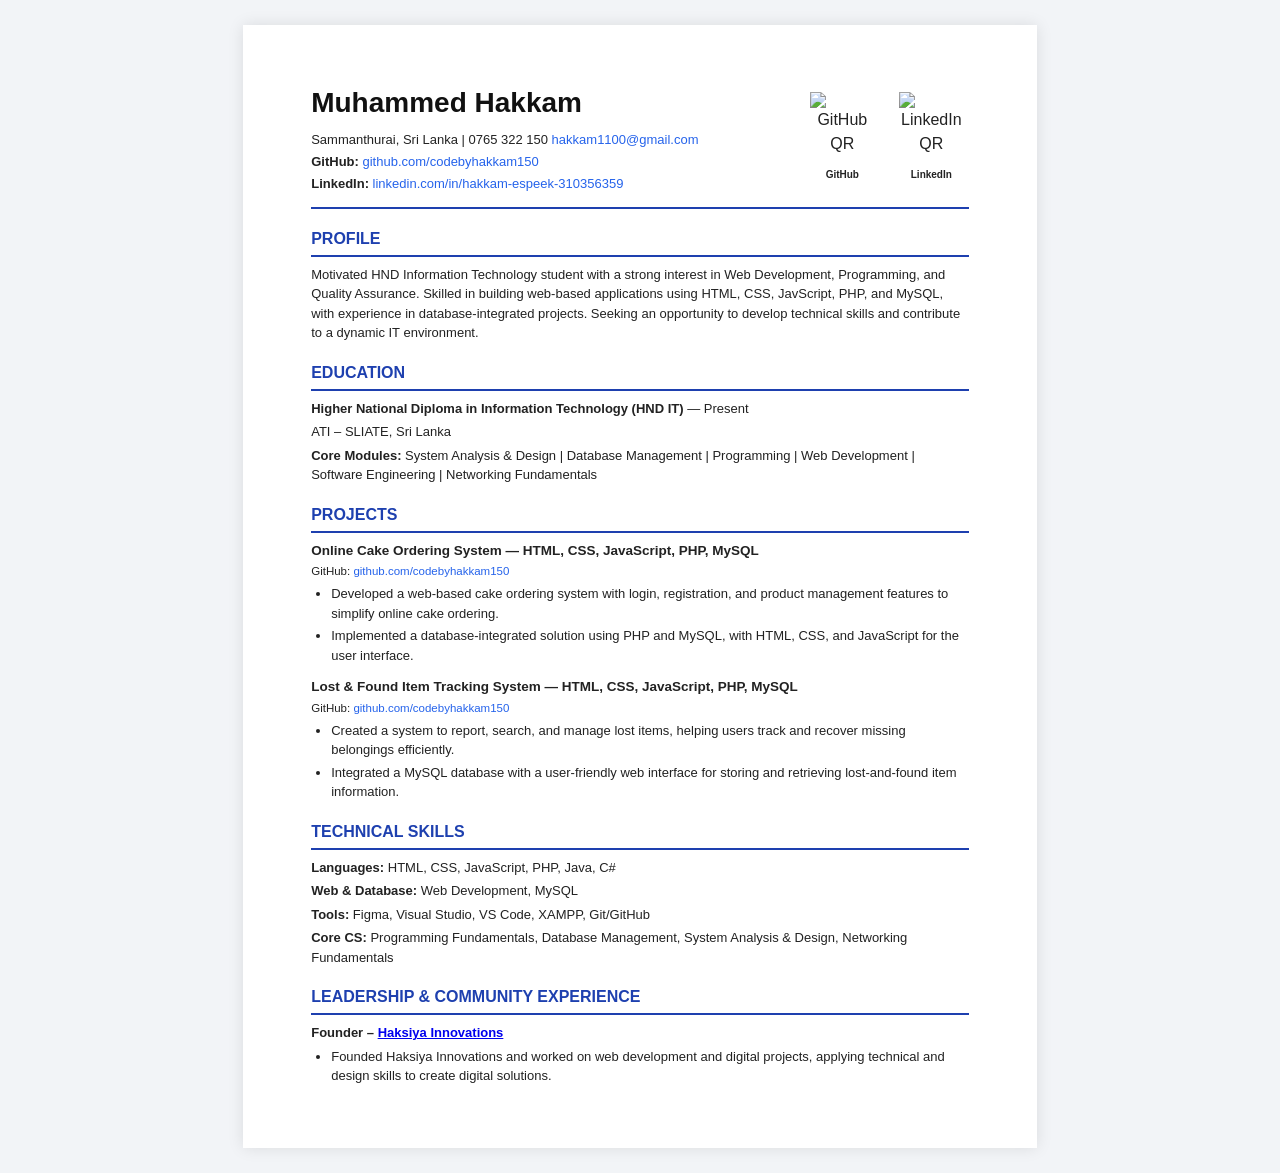
==== CV.html @ a6c80af5 "all changes" ====
<!DOCTYPE html>
<html lang="en">
<head>
<meta charset="UTF-8">
<meta name="viewport" content="width=device-width, initial-scale=1.0">

<title>Muhammed Hakkam - CV</title>

<style>

* {
    box-sizing: border-box;
    margin: 0;
    padding: 0;
}

body {
    font-family: Arial, Helvetica, sans-serif;
    background: #f2f4f7;
    color: #222;
    line-height: 1.5;
}

.cv {
    width: 210mm;
    min-height: 297mm;
    margin: 25px auto;
    background: white;
    padding: 15mm 18mm;
    box-shadow: 0 0 15px rgba(0,0,0,0.10);
}

/* ================= HEADER ================= */

.header {
    display: flex;
    justify-content: space-between;
    align-items: center;
    border-bottom: 2px solid #1e40af;
    padding-bottom: 12px;
}

.header-left {
    flex: 1;
}

.header-left h1 {
    font-size: 28px;
    margin-bottom: 5px;
    color: #111;
}

.contact {
    font-size: 13px;
    line-height: 1.7;
}

.contact a {
    color: #2563eb;
    text-decoration: none;
}

.contact a:hover {
    text-decoration: underline;
}

/* ================= QR CODES ================= */

.qr-section {
    display: flex;
    gap: 14px;
    align-items: center;
    justify-content: center;
    margin-left: 20px;
}

.qr-box {
    width: 75px;
    text-align: center;
}

.qr-box img {
    width: 65px;
    height: 65px;
    display: block;
    margin: 0 auto 4px;
}

.qr-box span {
    font-size: 10px;
    font-weight: bold;
    color: #222;
}

/* ================= SECTIONS ================= */

.section {
    margin-top: 18px;
}

.section h2 {
    font-size: 16px;
    color: #1e40af;
    border-bottom: 2px solid #1e40af;
    padding-bottom: 4px;
    margin-bottom: 8px;
}

/* ================= TEXT ================= */

p {
    font-size: 13px;
    margin-bottom: 4px;
}

ul {
    margin-left: 20px;
    margin-top: 4px;
}

li {
    font-size: 13px;
    margin-bottom: 3px;
}

/* ================= PROJECTS ================= */

.project {
    margin-bottom: 12px;
}

.project-title {
    font-weight: bold;
    font-size: 13.5px;
}

.github {
    font-size: 11.5px;
    margin: 2px 0 4px;
}

.github a {
    color: #2563eb;
    text-decoration: none;
}

/* ================= PRINT ================= */

@media print {

    @page {
        size: A4;
        margin: 0;
    }

    body {
        background: white;
    }

    .cv {
        width: 210mm;
        min-height: 297mm;
        margin: 0;
        padding: 15mm 18mm;
        box-shadow: none;
    }

}

/* ================= MOBILE ================= */

@media (max-width: 700px) {

    .cv {
        width: 100%;
        min-height: auto;
        margin: 0;
        padding: 25px;
    }

    .header {
        align-items: flex-start;
        gap: 8px;
    }

    .header-left {
        flex: 1;
        min-width: 0;
        text-align: left;
    }

    .header-left h1 {
        font-size: 17px;
    }

    .contact {
        font-size: 11px;
        overflow-wrap: anywhere;
    }

    .qr-section {
        flex-shrink: 0;
        gap: 4px;
        margin-left: 0;
    }

    .qr-box {
        width: 54px;
    }

    .qr-box img {
        width: 50px;
        height: 50px;
    }

    .qr-box span {
        font-size: 9px;
    }

}

</style>
</head>

<body>

<div class="cv">

    <!-- ================= HEADER ================= -->

    <div class="header">

        <div class="header-left">

            <h1>Muhammed Hakkam</h1>

            <div class="contact">

                Sammanthurai, Sri Lanka |
                0765 322 150 
                <a href="mailto:hakkam1100@gmail.com">hakkam1100@gmail.com</a>

                <br>

                <strong>GitHub:</strong>
                <a href="https://github.com/codebyhakkam150"
                   target="_blank">
                    github.com/codebyhakkam150
                </a>

                
                <br>

                <strong>LinkedIn:</strong>
                <a href="https://www.linkedin.com/in/hakkam-espeek-310356359/"
                   target="_blank">
                    linkedin.com/in/hakkam-espeek-310356359
                </a>

            </div>

        </div>


        <!-- QR CODES -->

        <div class="qr-section">

            <!-- GitHub QR -->

            <div class="qr-box">

                <img
                    src="https://api.qrserver.com/v1/create-qr-code/?size=150x150&data=https://github.com/codebyhakkam150"
                    alt="GitHub QR Code">

                <span>GitHub</span>

            </div>


            <!-- LinkedIn QR -->

            <div class="qr-box">

                <img
                    src="https://api.qrserver.com/v1/create-qr-code/?size=150x150&data=https://www.linkedin.com/in/hakkam-espeek-310356359/"
                    alt="LinkedIn QR Code">

                <span>LinkedIn</span>

            </div>

        </div>

    </div>


    <!-- ================= PROFILE ================= -->

    <div class="section">

        <h2>PROFILE</h2>

           <p class="profile-text">
               Motivated HND Information Technology student with a strong interest in Web Development, Programming, and Quality Assurance. Skilled in building web-based applications using HTML, CSS, JavScript, PHP, and MySQL, with experience in database-integrated projects. Seeking an opportunity to develop technical skills and contribute to a dynamic IT environment.
           </p>



    <!-- ================= EDUCATION ================= -->

    <div class="section">

        <h2>EDUCATION</h2>

        <p>
            <strong>
                Higher National Diploma in Information Technology (HND IT)
            </strong>
            — Present
        </p>

        <p>
            ATI – SLIATE, Sri Lanka
        </p>

        <p>
            <strong>Core Modules:</strong>
            System Analysis & Design |
            Database Management |
            Programming |
            Web Development |
            Software Engineering |
            Networking Fundamentals
        </p>

    </div>


    <!-- ================= PROJECTS ================= -->

    <div class="section">

        <h2>PROJECTS</h2>


        <!-- Project 01 -->

        <div class="project">

            <div class="project-title">

                Online Cake Ordering System
                — HTML, CSS, JavaScript, PHP, MySQL

            </div>

            <div class="github">

                GitHub:

                <a href="https://github.com/codebyhakkam150"
                   target="_blank">

                    github.com/codebyhakkam150

                </a>

            </div>

            <ul>

                <li>
                    Developed a web-based cake ordering system with login,
                    registration, and product management features to simplify
                    online cake ordering.
                </li>

                <li>
                    Implemented a database-integrated solution using PHP and
                    MySQL, with HTML, CSS, and JavaScript for the user
                    interface.
                </li>

            </ul>

        </div>


        <!-- Project 02 -->

        <div class="project">

            <div class="project-title">

                Lost & Found Item Tracking System
                — HTML, CSS, JavaScript, PHP, MySQL

            </div>

            <div class="github">

                GitHub:

                <a href="https://github.com/codebyhakkam150"
                   target="_blank">

                    github.com/codebyhakkam150

                </a>

            </div>

            <ul>

                <li>
                    Created a system to report, search, and manage lost items,
                    helping users track and recover missing belongings
                    efficiently.
                </li>

                <li>
                    Integrated a MySQL database with a user-friendly web
                    interface for storing and retrieving lost-and-found item
                    information.
                </li>

            </ul>

        </div>

    </div>


    <!-- ================= TECHNICAL SKILLS ================= -->

    <div class="section">

        <h2>TECHNICAL SKILLS</h2>

        <p>
            <strong>Languages:</strong>
            HTML, CSS, JavaScript, PHP, Java, C#
        </p>

        <p>
            <strong>Web & Database:</strong>
            Web Development, MySQL
        </p>

        <p>
            <strong>Tools:</strong>
            Figma, Visual Studio, VS Code, XAMPP, Git/GitHub
        </p>

        <p>
            <strong>Core CS:</strong>
            Programming Fundamentals, Database Management,
            System Analysis & Design, Networking Fundamentals
        </p>

    </div>


    <!-- ================= EXPERIENCE ================= -->

    <div class="section">

        <h2>LEADERSHIP & COMMUNITY EXPERIENCE</h2>

        <p>
            <strong>Founder – <a href="https://haksiyainnovationsofficial.github.io/" target="_blank" rel="noopener noreferrer">Haksiya Innovations</a></strong>
        </p>

        <ul>

            <li>
                Founded Haksiya Innovations and worked on web development
                and digital projects, applying technical and design skills
                to create digital solutions.
                
            </li>

        </ul>

    </div>

</div>

</body>
</html>
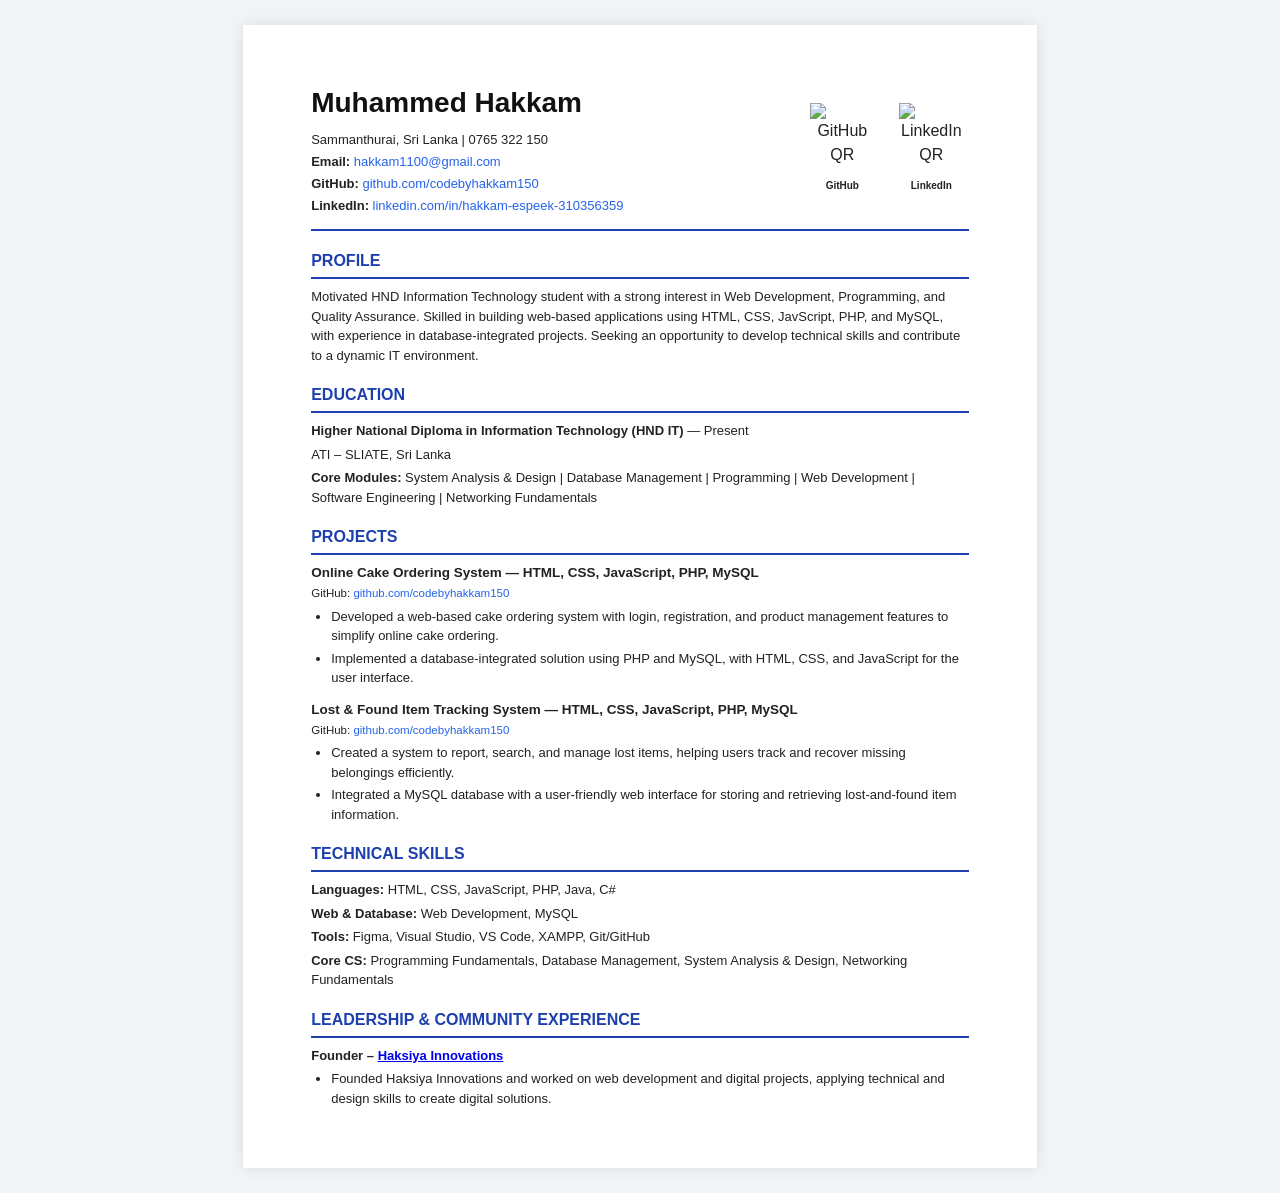
==== commit 30495a99: "add email" ====
--- a/CV.html
+++ b/CV.html
@@ -238,6 +238,8 @@
 
                 Sammanthurai, Sri Lanka |
                 0765 322 150 
+                <BR>
+                <strong>Email:</strong>
                 <a href="mailto:hakkam1100@gmail.com">hakkam1100@gmail.com</a>
 
                 <br>
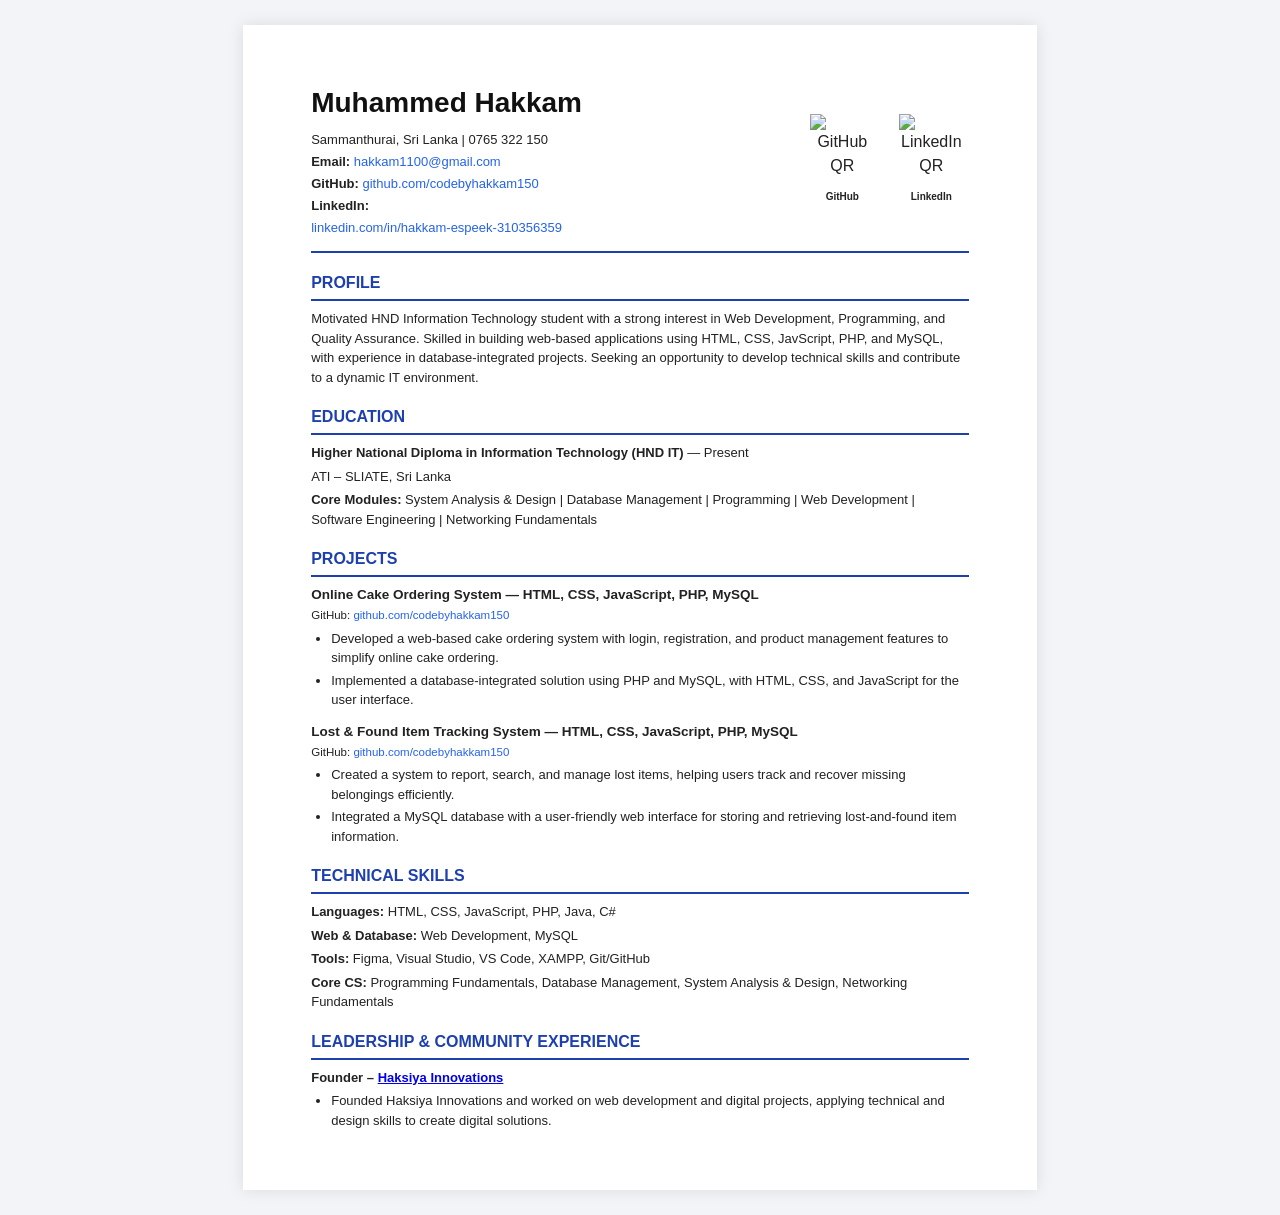
==== commit d844a7b5: "qr align" ====
--- a/CV.html
+++ b/CV.html
@@ -60,6 +60,10 @@
     text-decoration: none;
 }
 
+.linkedin-link {
+    white-space: nowrap;
+}
+
 .contact a:hover {
     text-decoration: underline;
 }
@@ -179,29 +183,36 @@
     }
 
     .header {
-        align-items: flex-start;
+        display: grid;
+        grid-template-columns: 1fr auto;
+        align-items: start;
         gap: 8px;
     }
 
     .header-left {
-        flex: 1;
-        min-width: 0;
+        display: contents;
+    }
+
+    .header-left h1 {
+        grid-column: 1;
+        grid-row: 1;
+        font-size: 17px;
         text-align: left;
     }
 
-    .header-left h1 {
-        font-size: 17px;
-    }
-
     .contact {
+        grid-column: 1 / -1;
+        grid-row: 2;
         font-size: 11px;
         overflow-wrap: anywhere;
     }
 
     .qr-section {
+        grid-column: 2;
+        grid-row: 1;
         flex-shrink: 0;
         gap: 4px;
-        margin-left: 0;
+        margin: 0;
     }
 
     .qr-box {
@@ -254,8 +265,10 @@
                 <br>
 
                 <strong>LinkedIn:</strong>
+                <br>
                 <a href="https://www.linkedin.com/in/hakkam-espeek-310356359/"
-                   target="_blank">
+                   target="_blank"
+                   class="linkedin-link">
                     linkedin.com/in/hakkam-espeek-310356359
                 </a>
 
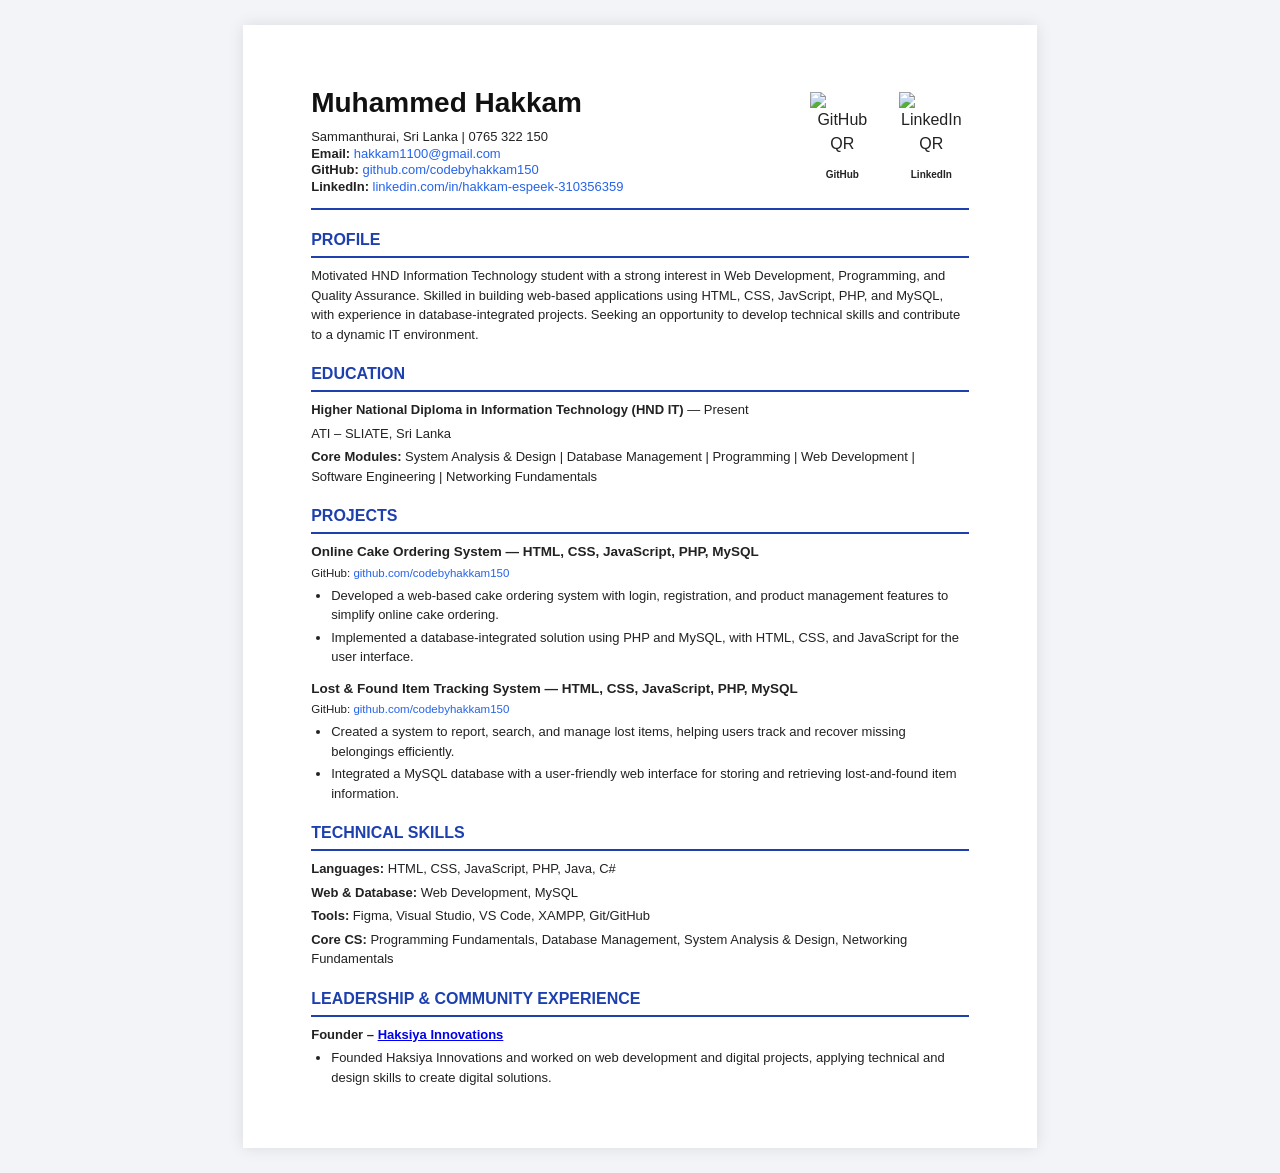
==== commit c5d2221d: "improve the changes" ====
--- a/CV.html
+++ b/CV.html
@@ -52,7 +52,11 @@
 
 .contact {
     font-size: 13px;
-    line-height: 1.7;
+    line-height: 1.3;
+}
+
+.contact-line {
+    display: block;
 }
 
 .contact a {
@@ -179,37 +183,32 @@
         width: 100%;
         min-height: auto;
         margin: 0;
-        padding: 25px;
+        padding: 10px 25px 25px;
     }
 
     .header {
-        display: grid;
-        grid-template-columns: 1fr auto;
+        display: flex;
         align-items: start;
         gap: 8px;
     }
 
     .header-left {
-        display: contents;
+        flex: 1;
+        min-width: 0;
     }
 
     .header-left h1 {
-        grid-column: 1;
-        grid-row: 1;
         font-size: 17px;
+        margin-bottom: 0;
         text-align: left;
     }
 
     .contact {
-        grid-column: 1 / -1;
-        grid-row: 2;
         font-size: 11px;
         overflow-wrap: anywhere;
     }
 
     .qr-section {
-        grid-column: 2;
-        grid-row: 1;
         flex-shrink: 0;
         gap: 4px;
         margin: 0;
@@ -246,32 +245,23 @@
             <h1>Muhammed Hakkam</h1>
 
             <div class="contact">
-
-                Sammanthurai, Sri Lanka |
-                0765 322 150 
-                <BR>
-                <strong>Email:</strong>
-                <a href="mailto:hakkam1100@gmail.com">hakkam1100@gmail.com</a>
-
-                <br>
-
-                <strong>GitHub:</strong>
-                <a href="https://github.com/codebyhakkam150"
-                   target="_blank">
-                    github.com/codebyhakkam150
-                </a>
-
-                
-                <br>
-
-                <strong>LinkedIn:</strong>
-                <br>
-                <a href="https://www.linkedin.com/in/hakkam-espeek-310356359/"
-                   target="_blank"
-                   class="linkedin-link">
-                    linkedin.com/in/hakkam-espeek-310356359
-                </a>
-
+                <div class="contact-line">Sammanthurai, Sri Lanka | 0765 322 150</div>
+                <div class="contact-line">
+                    <strong>Email:</strong>
+                    <a href="mailto:hakkam1100@gmail.com">hakkam1100@gmail.com</a>
+                </div>
+                <div class="contact-line">
+                    <strong>GitHub:</strong>
+                    <a href="https://github.com/codebyhakkam150" target="_blank">
+                        github.com/codebyhakkam150
+                    </a>
+                </div>
+                <div class="contact-line">
+                    <strong>LinkedIn:</strong>
+                    <a href="https://www.linkedin.com/in/hakkam-espeek-310356359/" target="_blank" class="linkedin-link">
+                        linkedin.com/in/hakkam-espeek-310356359
+                    </a>
+                </div>
             </div>
 
         </div>
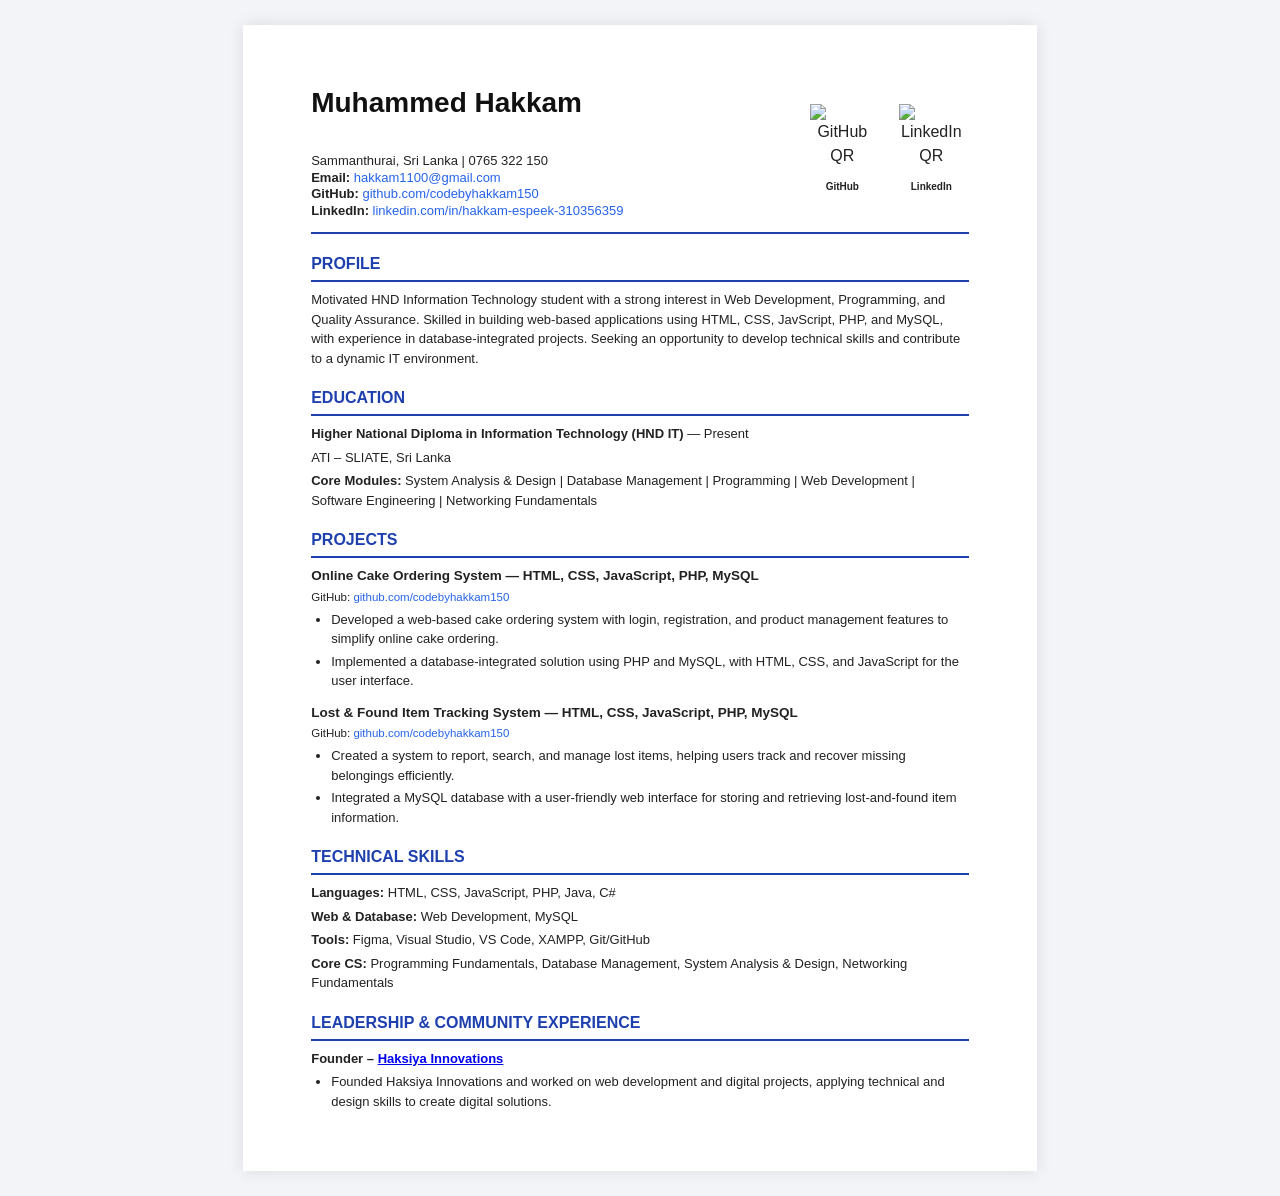
==== commit 7eee0c9c: "add br tag" ====
--- a/CV.html
+++ b/CV.html
@@ -243,7 +243,7 @@
         <div class="header-left">
 
             <h1>Muhammed Hakkam</h1>
-
+            <br>
             <div class="contact">
                 <div class="contact-line">Sammanthurai, Sri Lanka | 0765 322 150</div>
                 <div class="contact-line">
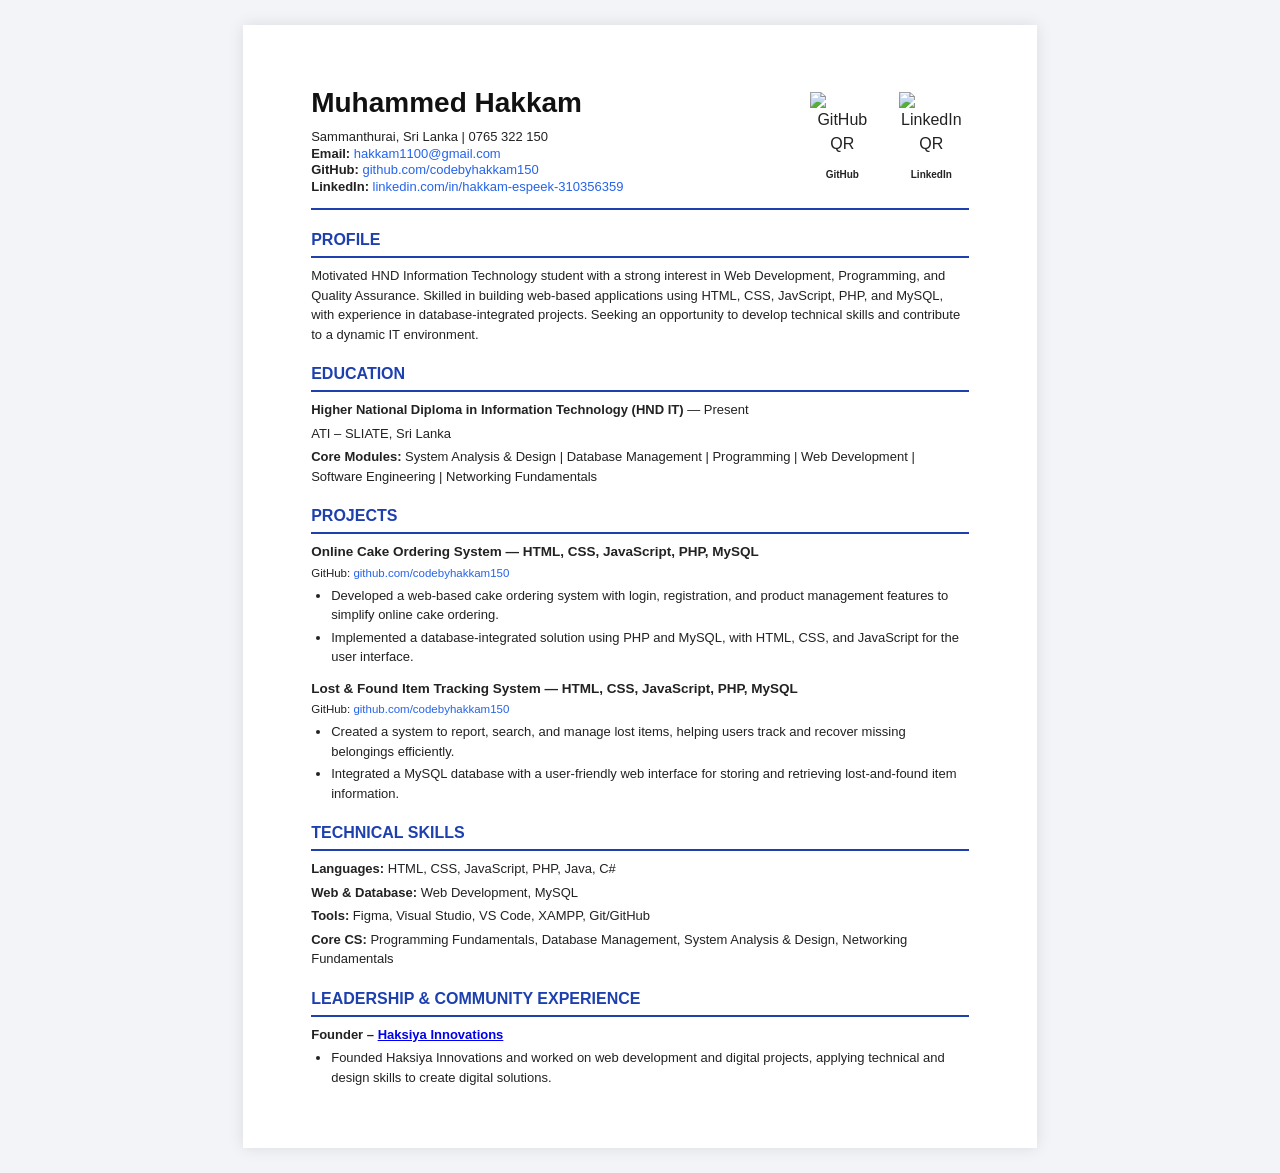
==== commit 1e878a37: "some changes" ====
--- a/CV.html
+++ b/CV.html
@@ -42,6 +42,7 @@
 
 .header-left {
     flex: 1;
+    order: 1;
 }
 
 .header-left h1 {
@@ -80,6 +81,7 @@
     align-items: center;
     justify-content: center;
     margin-left: 20px;
+    order: 2;
 }
 
 .qr-box {
@@ -187,13 +189,10 @@
     }
 
     .header {
-        display: flex;
-        align-items: start;
-        gap: 8px;
+        display: block;
     }
 
     .header-left {
-        flex: 1;
         min-width: 0;
     }
 
@@ -209,9 +208,14 @@
     }
 
     .qr-section {
-        flex-shrink: 0;
+        float: right;
         gap: 4px;
-        margin: 0;
+        margin: 0 0 0 8px;
+    }
+
+    .linkedin-line {
+        white-space: nowrap;
+        font-size: 10px;
     }
 
     .qr-box {
@@ -239,11 +243,40 @@
     <!-- ================= HEADER ================= -->
 
     <div class="header">
+        <!-- QR CODES -->
+
+        <div class="qr-section">
+
+            <!-- GitHub QR -->
+
+            <div class="qr-box">
+
+                <img
+                    src="https://api.qrserver.com/v1/create-qr-code/?size=150x150&data=https://github.com/codebyhakkam150"
+                    alt="GitHub QR Code">
+
+                <span>GitHub</span>
+
+            </div>
+
+
+            <!-- LinkedIn QR -->
+
+            <div class="qr-box">
+
+                <img
+                    src="https://api.qrserver.com/v1/create-qr-code/?size=150x150&data=https://www.linkedin.com/in/hakkam-espeek-310356359/"
+                    alt="LinkedIn QR Code">
+
+                <span>LinkedIn</span>
+
+            </div>
+
+        </div>
 
         <div class="header-left">
 
-            <h1>Muhammed Hakkam</h1>
-            <br>
+            <h1>Muhammed Hakkam</h1> 
             <div class="contact">
                 <div class="contact-line">Sammanthurai, Sri Lanka | 0765 322 150</div>
                 <div class="contact-line">
@@ -256,7 +289,7 @@
                         github.com/codebyhakkam150
                     </a>
                 </div>
-                <div class="contact-line">
+                <div class="contact-line linkedin-line">
                     <strong>LinkedIn:</strong>
                     <a href="https://www.linkedin.com/in/hakkam-espeek-310356359/" target="_blank" class="linkedin-link">
                         linkedin.com/in/hakkam-espeek-310356359
@@ -266,37 +299,6 @@
 
         </div>
 
-
-        <!-- QR CODES -->
-
-        <div class="qr-section">
-
-            <!-- GitHub QR -->
-
-            <div class="qr-box">
-
-                <img
-                    src="https://api.qrserver.com/v1/create-qr-code/?size=150x150&data=https://github.com/codebyhakkam150"
-                    alt="GitHub QR Code">
-
-                <span>GitHub</span>
-
-            </div>
-
-
-            <!-- LinkedIn QR -->
-
-            <div class="qr-box">
-
-                <img
-                    src="https://api.qrserver.com/v1/create-qr-code/?size=150x150&data=https://www.linkedin.com/in/hakkam-espeek-310356359/"
-                    alt="LinkedIn QR Code">
-
-                <span>LinkedIn</span>
-
-            </div>
-
-        </div>
 
     </div>
 
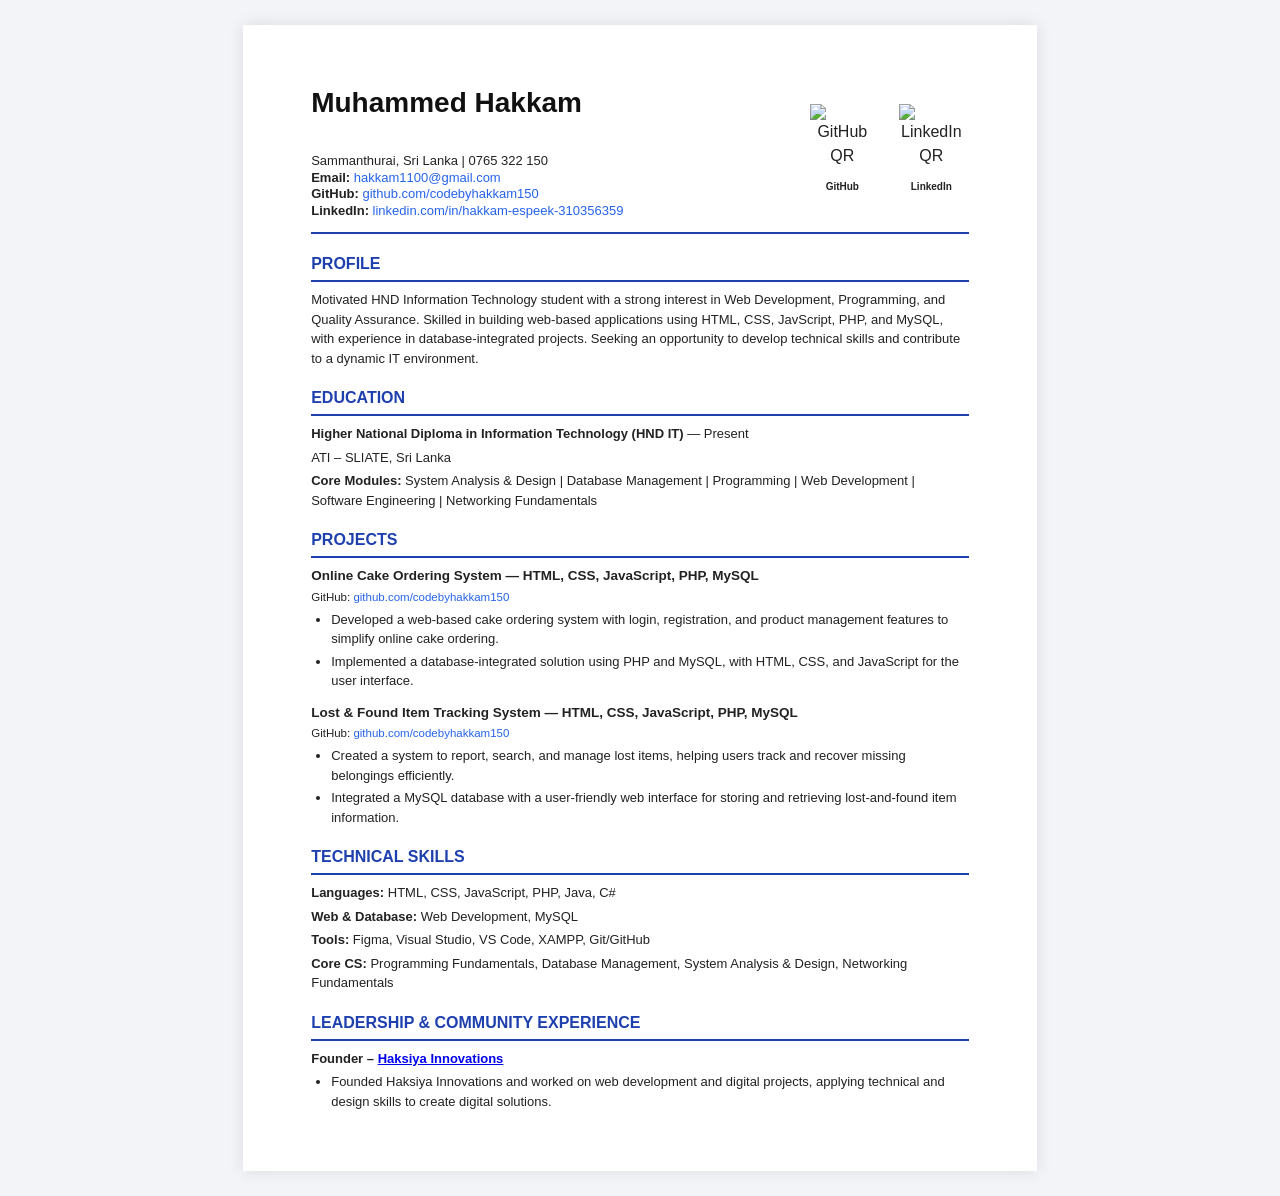
==== commit 7b9d4dc8: "add br tag" ====
--- a/CV.html
+++ b/CV.html
@@ -276,7 +276,7 @@
 
         <div class="header-left">
 
-            <h1>Muhammed Hakkam</h1> 
+            <h1>Muhammed Hakkam</h1><br>
             <div class="contact">
                 <div class="contact-line">Sammanthurai, Sri Lanka | 0765 322 150</div>
                 <div class="contact-line">
